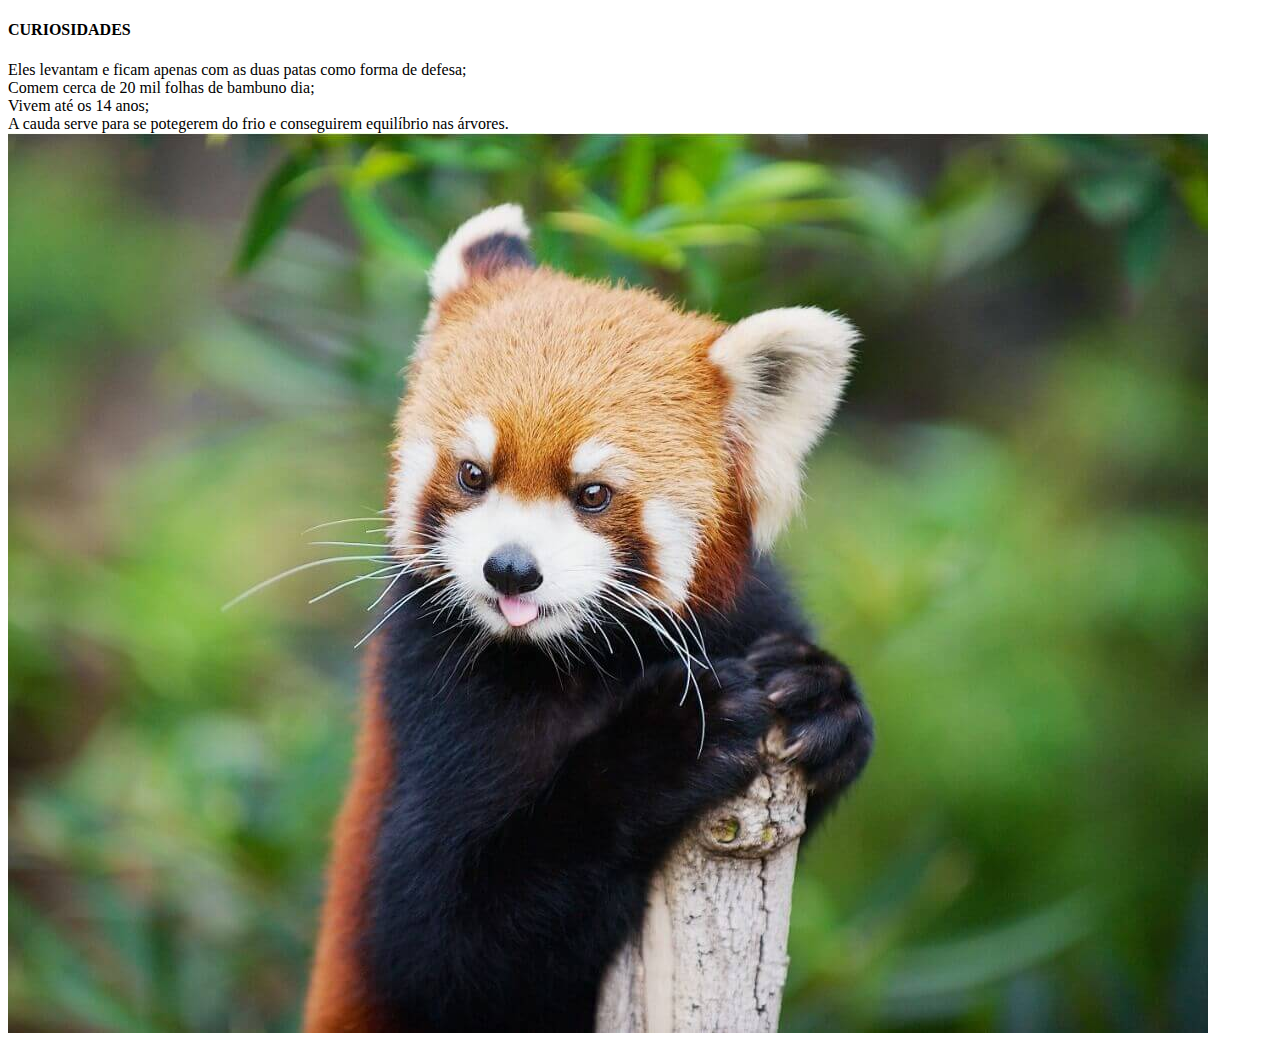
==== curiosidades.html @ 969c866d "11h30" ====
<!DOCTYPE html>
<html lang="pt-br">
<head>
    <meta charset="UTF-8">
    <meta name="viewport" content="width=device-width, initial-scale=1.0">
    <title>Curiosidades</title>
</head>
<body>
    <h4>CURIOSIDADES</h4>
<li>Eles levantam e ficam apenas com as duas patas como forma de defesa;</li>
<li>Comem cerca de 20 mil folhas de bambuno dia;</li>
<li>Vivem até os 14 anos;</li>
<li>A cauda serve para se potegerem do frio e conseguirem equilíbrio nas árvores.</li>
<img src="panda-vermelho-lingua.jpg">
</body>
</html>
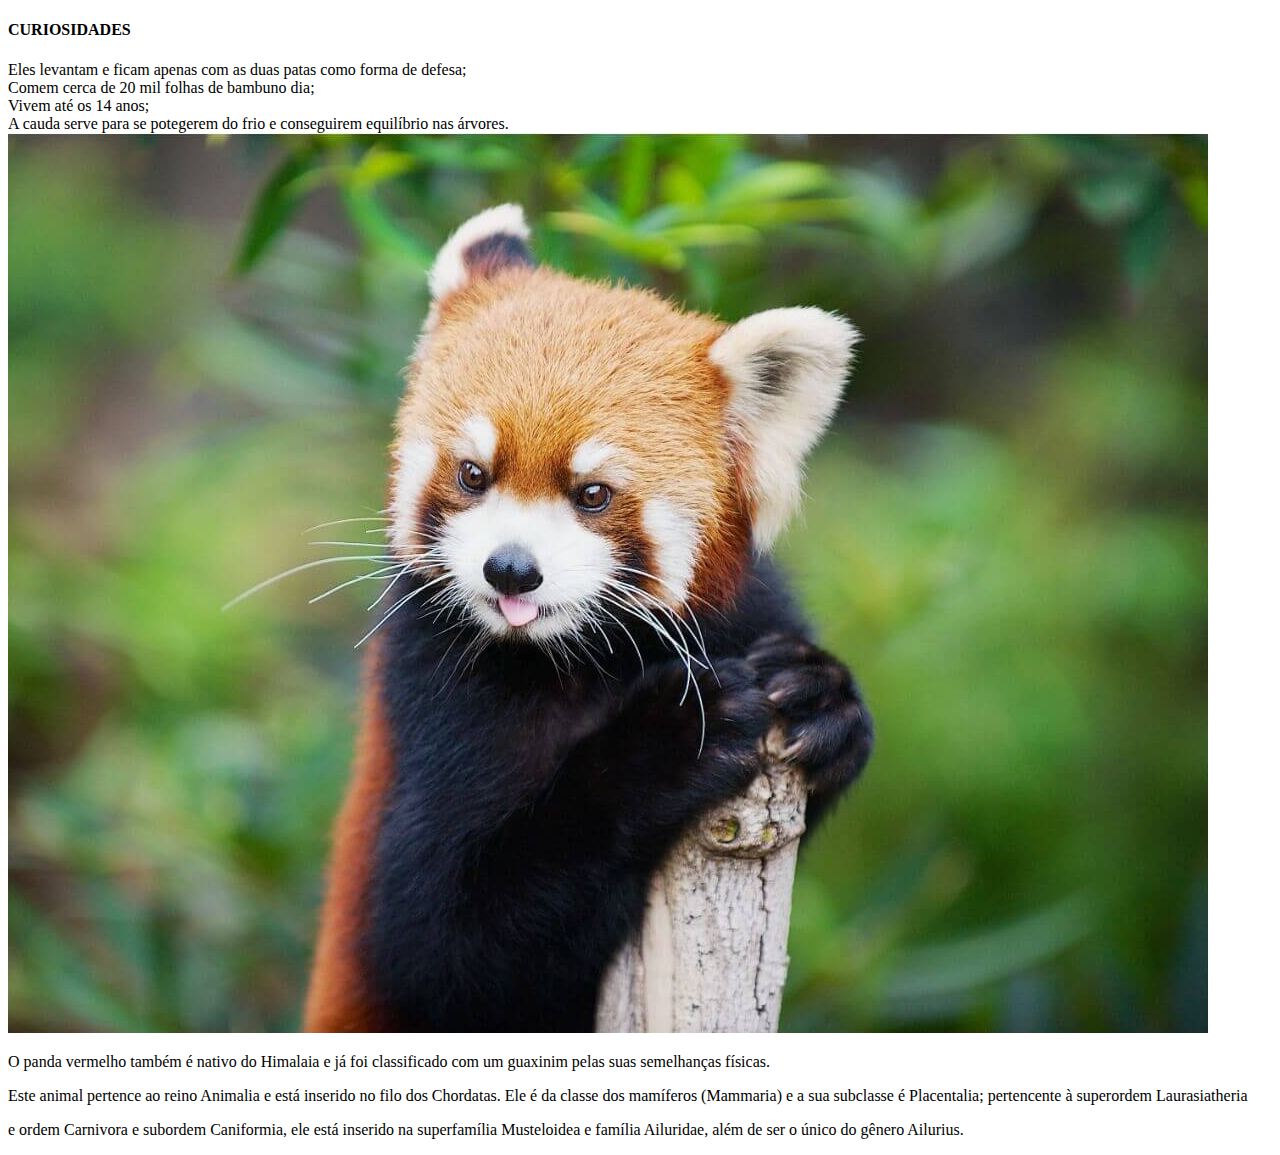
==== commit 16f6ae53: "15/04" ====
--- a/curiosidades.html
+++ b/curiosidades.html
@@ -12,5 +12,9 @@
 <li>Vivem até os 14 anos;</li>
 <li>A cauda serve para se potegerem do frio e conseguirem equilíbrio nas árvores.</li>
 <img src="panda-vermelho-lingua.jpg">
+
+<p>O panda vermelho também é nativo do Himalaia e já foi classificado com um guaxinim pelas suas semelhanças físicas.</p>
+<p>Este animal pertence ao reino Animalia e está inserido no filo dos Chordatas. Ele é da classe dos mamíferos (Mammaria) e a sua subclasse é Placentalia; pertencente à superordem Laurasiatheria</p>
+    <p>e ordem Carnivora e subordem Caniformia, ele está inserido na superfamília Musteloidea e família Ailuridae, além de ser o único do gênero Ailurius.</p>
 </body>
 </html>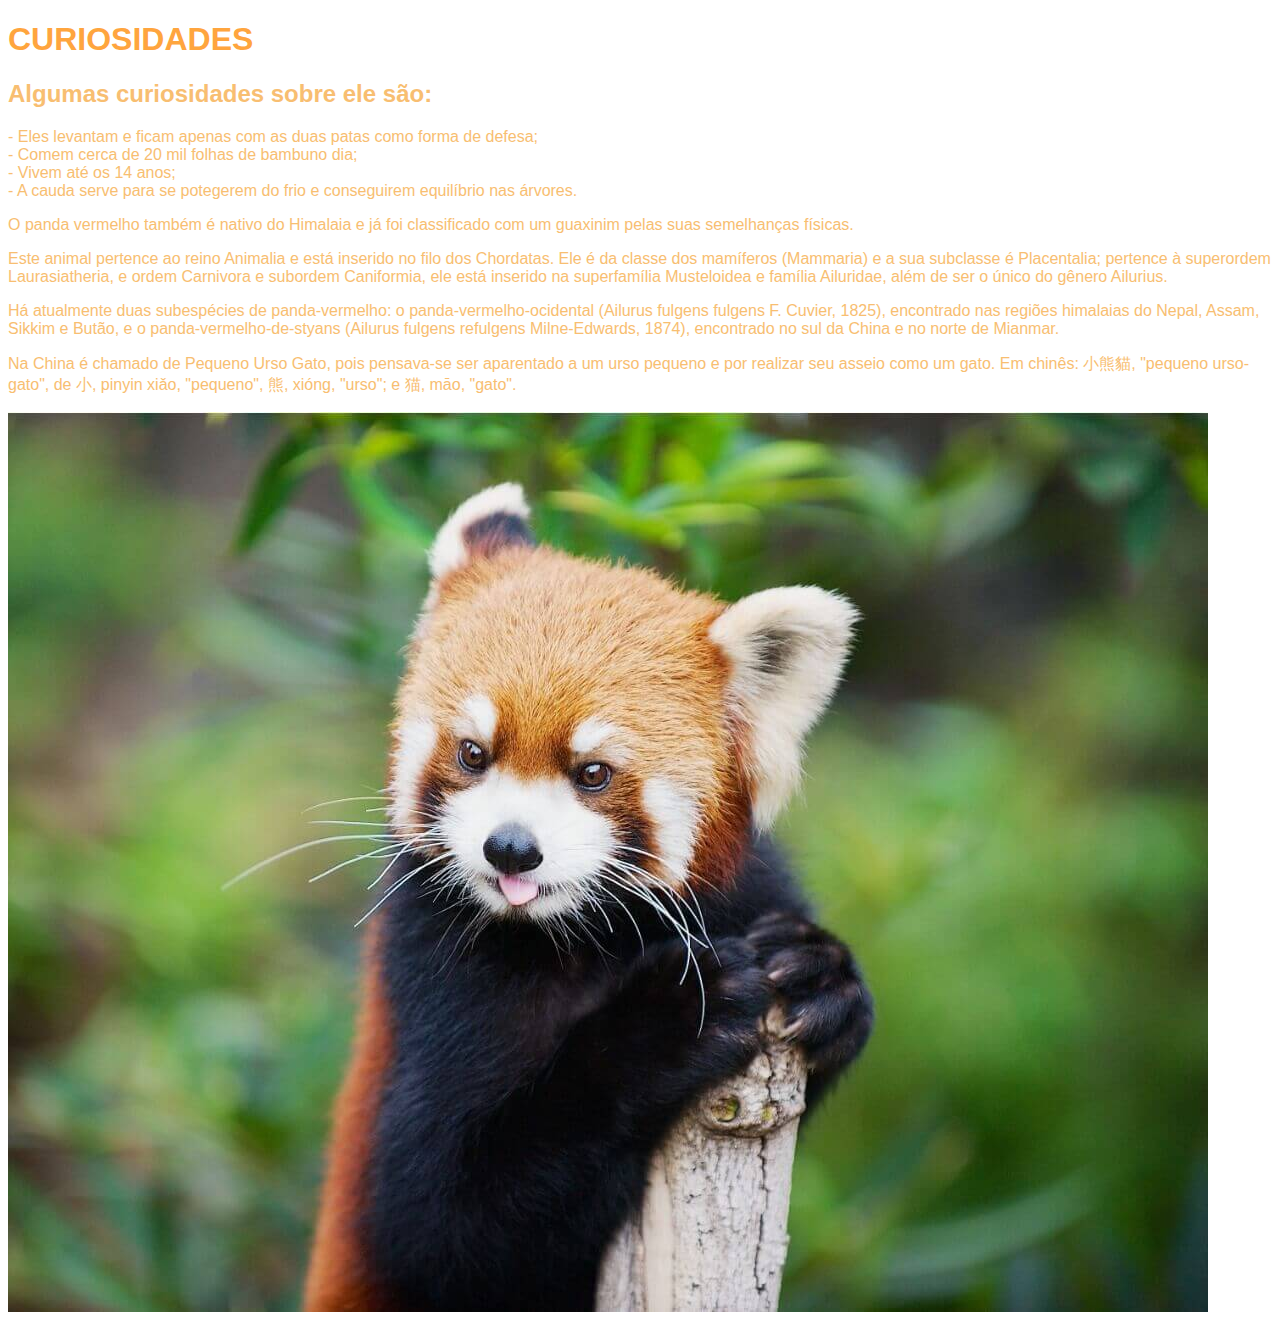
==== commit ed9c2cf2: "24/05" ====
--- a/curiosidades.html
+++ b/curiosidades.html
@@ -4,17 +4,20 @@
     <meta charset="UTF-8">
     <meta name="viewport" content="width=device-width, initial-scale=1.0">
     <title>Curiosidades</title>
+    <link rel="stylesheet" href="style.css">
 </head>
 <body>
-    <h4>CURIOSIDADES</h4>
-<li>Eles levantam e ficam apenas com as duas patas como forma de defesa;</li>
-<li>Comem cerca de 20 mil folhas de bambuno dia;</li>
-<li>Vivem até os 14 anos;</li>
-<li>A cauda serve para se potegerem do frio e conseguirem equilíbrio nas árvores.</li>
+<h1 id="titulo-principal">CURIOSIDADES</h1>
+<h2 class="topico">Algumas curiosidades sobre ele são:</h2>
+<li>- Eles levantam e ficam apenas com as duas patas como forma de defesa;</li>
+<li>- Comem cerca de 20 mil folhas de bambuno dia;</li>
+<li>- Vivem até os 14 anos;</li>
+<li>- A cauda serve para se potegerem do frio e conseguirem equilíbrio nas árvores.</li>
+
+<p class="texto">O panda vermelho também é nativo do Himalaia e já foi classificado com um guaxinim pelas suas semelhanças físicas.</p>
+<p class="texto">Este animal pertence ao reino Animalia e está inserido no filo dos Chordatas. Ele é da classe dos mamíferos (Mammaria) e a sua subclasse é Placentalia; pertence à superordem Laurasiatheria, e ordem Carnivora e subordem Caniformia, ele está inserido na superfamília Musteloidea e família Ailuridae, além de ser o único do gênero Ailurius.</p>
+<p class="texto">Há atualmente duas subespécies de panda-vermelho: o panda-vermelho-ocidental (Ailurus fulgens fulgens F. Cuvier, 1825), encontrado nas regiões himalaias do Nepal, Assam, Sikkim e Butão, e o panda-vermelho-de-styans (Ailurus fulgens refulgens Milne-Edwards, 1874), encontrado no sul da China e no norte de Mianmar.</p>
+<p class="texto">Na China é chamado de Pequeno Urso Gato, pois pensava-se ser aparentado a um urso pequeno e por realizar seu asseio como um gato. Em chinês: 小熊貓, "pequeno urso-gato", de 小, pinyin xiǎo, "pequeno", 熊, xióng, "urso"; e 猫, māo, "gato".</p>
 <img src="panda-vermelho-lingua.jpg">
-
-<p>O panda vermelho também é nativo do Himalaia e já foi classificado com um guaxinim pelas suas semelhanças físicas.</p>
-<p>Este animal pertence ao reino Animalia e está inserido no filo dos Chordatas. Ele é da classe dos mamíferos (Mammaria) e a sua subclasse é Placentalia; pertencente à superordem Laurasiatheria</p>
-    <p>e ordem Carnivora e subordem Caniformia, ele está inserido na superfamília Musteloidea e família Ailuridae, além de ser o único do gênero Ailurius.</p>
 </body>
 </html>--- a/style.css
+++ b/style.css
@@ -0,0 +1,36 @@
+@charset "UTF-8";
+
+body 
+{
+    text-align: left;
+    background: -moz-linear-gradient(0deg, rgba(88, 53, 0, 0.801), rgba(48, 27, 7, 0.986), rgb(29, 21, 9));
+    color: rgb(248, 190, 113);
+    font-size: 12pt;
+    font-family: Arial;
+}
+
+.p {margin-left: 5em;}
+
+
+h1
+{
+    color: rgb(255, 165, 62);
+}
+
+.container {
+    display: flex;
+  }
+  
+  .video-container, .image-container {
+    flex: 1;
+    padding: 10px;
+  }
+  
+  .video-container video, .image-container img {
+    max-width: 100%;
+    height: auto;
+  }
+  a
+  {
+    text-decoration: none;
+  }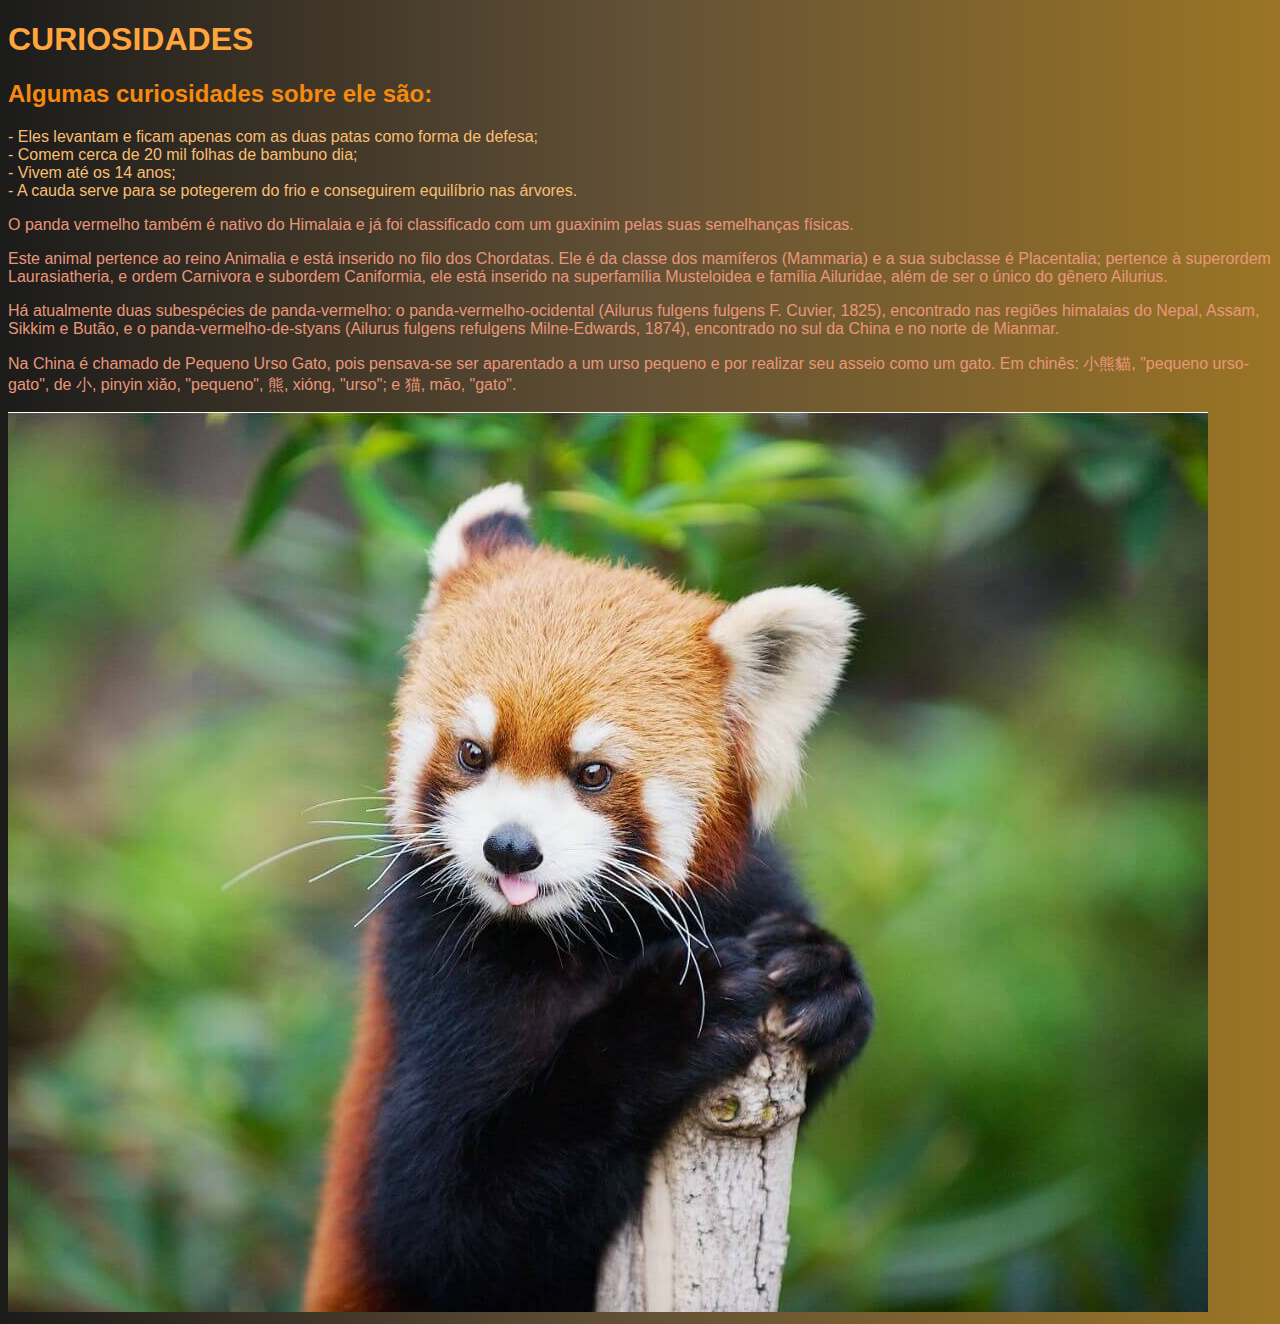
==== commit 67285c91: "29/04" ====
--- a/curiosidades.html
+++ b/curiosidades.html
@@ -4,20 +4,20 @@
     <meta charset="UTF-8">
     <meta name="viewport" content="width=device-width, initial-scale=1.0">
     <title>Curiosidades</title>
-    <link rel="stylesheet" href="style.css">
+    <link rel="stylesheet" href="style.css"> 
 </head>
 <body>
-<h1 id="titulo-principal">CURIOSIDADES</h1>
-<h2 class="topico">Algumas curiosidades sobre ele são:</h2>
+<h1>CURIOSIDADES</h1>
+<h2 id="principal">Algumas curiosidades sobre ele são:</h2>
 <li>- Eles levantam e ficam apenas com as duas patas como forma de defesa;</li>
 <li>- Comem cerca de 20 mil folhas de bambuno dia;</li>
 <li>- Vivem até os 14 anos;</li>
 <li>- A cauda serve para se potegerem do frio e conseguirem equilíbrio nas árvores.</li>
 
-<p class="texto">O panda vermelho também é nativo do Himalaia e já foi classificado com um guaxinim pelas suas semelhanças físicas.</p>
-<p class="texto">Este animal pertence ao reino Animalia e está inserido no filo dos Chordatas. Ele é da classe dos mamíferos (Mammaria) e a sua subclasse é Placentalia; pertence à superordem Laurasiatheria, e ordem Carnivora e subordem Caniformia, ele está inserido na superfamília Musteloidea e família Ailuridae, além de ser o único do gênero Ailurius.</p>
-<p class="texto">Há atualmente duas subespécies de panda-vermelho: o panda-vermelho-ocidental (Ailurus fulgens fulgens F. Cuvier, 1825), encontrado nas regiões himalaias do Nepal, Assam, Sikkim e Butão, e o panda-vermelho-de-styans (Ailurus fulgens refulgens Milne-Edwards, 1874), encontrado no sul da China e no norte de Mianmar.</p>
-<p class="texto">Na China é chamado de Pequeno Urso Gato, pois pensava-se ser aparentado a um urso pequeno e por realizar seu asseio como um gato. Em chinês: 小熊貓, "pequeno urso-gato", de 小, pinyin xiǎo, "pequeno", 熊, xióng, "urso"; e 猫, māo, "gato".</p>
+<p id="principal">O panda vermelho também é nativo do Himalaia e já foi classificado com um guaxinim pelas suas semelhanças físicas.</p>
+<p id="principal">Este animal pertence ao reino Animalia e está inserido no filo dos Chordatas. Ele é da classe dos mamíferos (Mammaria) e a sua subclasse é Placentalia; pertence à superordem Laurasiatheria, e ordem Carnivora e subordem Caniformia, ele está inserido na superfamília Musteloidea e família Ailuridae, além de ser o único do gênero Ailurius.</p>
+<p id="principal">Há atualmente duas subespécies de panda-vermelho: o panda-vermelho-ocidental (Ailurus fulgens fulgens F. Cuvier, 1825), encontrado nas regiões himalaias do Nepal, Assam, Sikkim e Butão, e o panda-vermelho-de-styans (Ailurus fulgens refulgens Milne-Edwards, 1874), encontrado no sul da China e no norte de Mianmar.</p>
+<p id="principal">Na China é chamado de Pequeno Urso Gato, pois pensava-se ser aparentado a um urso pequeno e por realizar seu asseio como um gato. Em chinês: 小熊貓, "pequeno urso-gato", de 小, pinyin xiǎo, "pequeno", 熊, xióng, "urso"; e 猫, māo, "gato".</p>
 <img src="panda-vermelho-lingua.jpg">
 </body>
 </html>--- a/style.css
+++ b/style.css
@@ -3,20 +3,26 @@
 body 
 {
     text-align: left;
-    background: -moz-linear-gradient(0deg, rgba(88, 53, 0, 0.801), rgba(48, 27, 7, 0.986), rgb(29, 21, 9));
+    background-image: linear-gradient(90deg, rgb(27, 27, 26), rgb(99, 81, 54), rgb(155, 117, 37));
     color: rgb(248, 190, 113);
     font-size: 12pt;
     font-family: Arial;
 }
-
-.p {margin-left: 5em;}
-
 
 h1
 {
     color: rgb(255, 165, 62);
 }
 
+h2
+{
+  color:  rgb(245, 138, 15);
+}
+
+p#principal
+{
+ color: darksalmon;
+}
 .container {
     display: flex;
   }
@@ -30,7 +36,9 @@
     max-width: 100%;
     height: auto;
   }
+
   a
   {
     text-decoration: none;
-  }+  }
+
